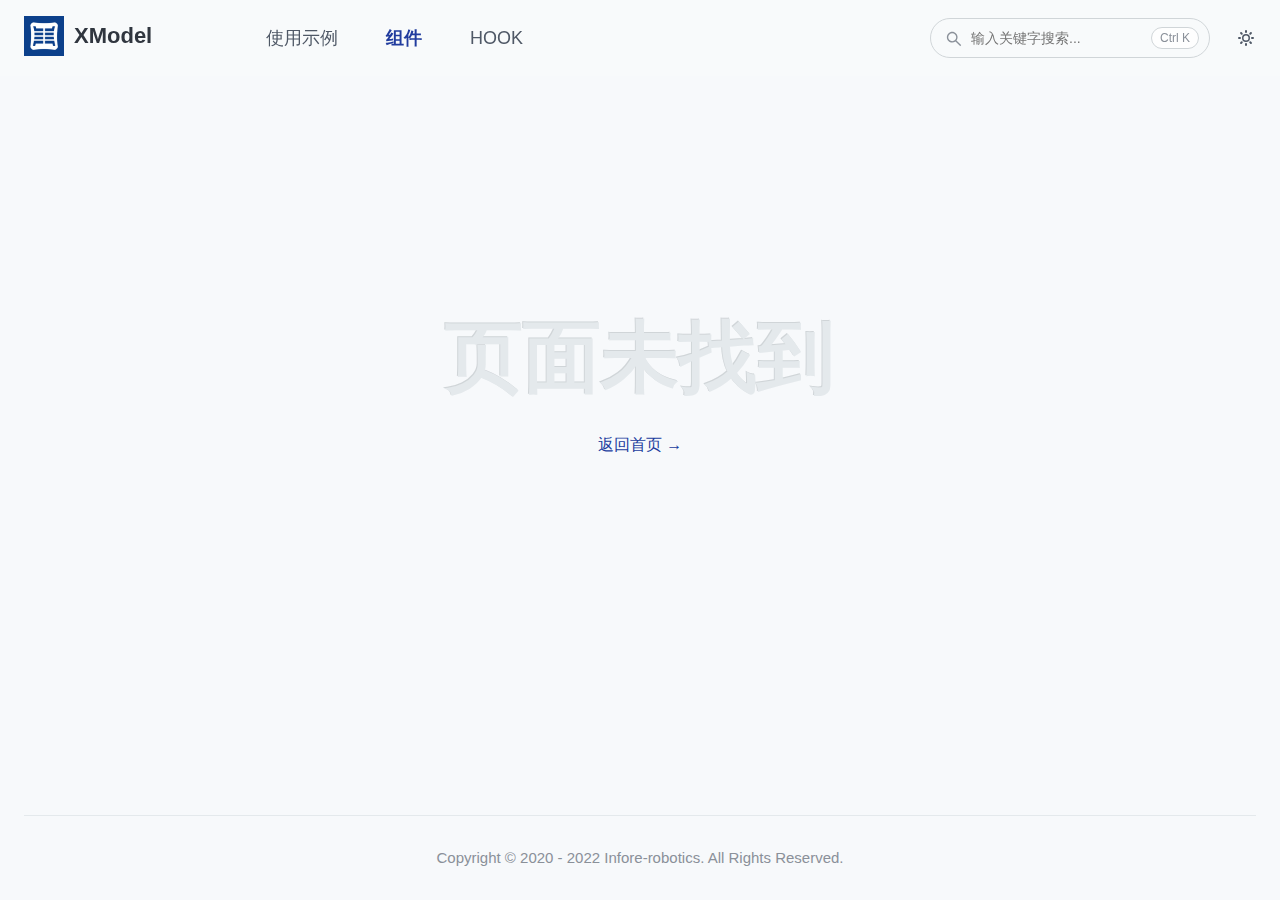
==== components/xeditor/index.html @ ba45d80b "feat: 初始化仓库" ====
<!DOCTYPE html>
<html>
<head>
<meta charset="utf-8">
<meta name="viewport" content="width=device-width, user-scalable=no, initial-scale=1.0, maximum-scale=1.0, minimum-scale=1.0">
<meta http-equiv="X-UA-Compatible" content="ie=edge">
<meta name="keywords" content="盈合机器人,智能机器人,融合AIoT功能的管理系统,工业4.0智能制造,智慧仓储物流,智慧社区">
<meta name="description" content="盈合机器人成立于2020年3月，一直以“智造让国力更强大，科技让生活更美好”的理念，致力研发应用于新零售、社会治理的智能机器人产品集群及融合AIoT功能的管理系统，并提供工业4.0智能制造、智慧仓储物流和智慧社区的综合解决方案。">
<title>XModel</title>
<link rel="stylesheet" href="/umi.954105be.css">
</head>
<body>
<div id="root"></div>
<script src="/umi.51e04bd0.js"></script>
</body>
</html>
---- umi.954105be.css ----
.dumi-default-tabs-nav{position:relative;display:flex;padding:0 12px}.dumi-default-tabs-nav:after{content:"";position:absolute;left:0;bottom:0;width:100%;height:0;border-bottom:1px dashed #e4e9ec}[data-prefers-color=dark] .dumi-default-tabs-nav:after{border-bottom-color:#2a353c}.dumi-default-tabs-nav-wrap{display:flex;white-space:nowrap;overflow:hidden}.dumi-default-tabs-nav-wrap.dumi-default-tabs-nav-wrap-ping-left{box-shadow:5px 0 5px -5px #0000001a inset}.dumi-default-tabs-nav-wrap.dumi-default-tabs-nav-wrap-ping-right~*>.dumi-default-tabs-nav-more{box-shadow:0 0 5px #0000001a}.dumi-default-tabs-nav-list{position:relative;z-index:1;display:flex;transition:transform .2s}.dumi-default-tabs-nav-more{height:100%;cursor:pointer;background:none;border:0;transition:box-shadow .2s}.dumi-default-tabs-tab{display:flex;margin:0 12px}.dumi-default-tabs-tab-btn{padding:0;color:#4f5866;font-size:14px;line-height:36px;border:0;outline:none;background:transparent;box-sizing:border-box;cursor:pointer;transition:all .2s}[data-prefers-color=dark] .dumi-default-tabs-tab-btn{color:#8590a0}.dumi-default-tabs-tab-btn:hover{color:#30363f}[data-prefers-color=dark] .dumi-default-tabs-tab-btn:hover{color:#c6c9cd}.dumi-default-tabs-tab-active .dumi-default-tabs-tab-btn{color:#30363f}[data-prefers-color=dark] .dumi-default-tabs-tab-active .dumi-default-tabs-tab-btn{color:#c6c9cd}.dumi-default-tabs-ink-bar{position:absolute;height:1px;background:#213c9e;transition:left .2s,width .2s;pointer-events:none;bottom:0}[data-prefers-color=dark] .dumi-default-tabs-ink-bar{background:#14245f}.dumi-default-tabs-dropdown{position:absolute;background:inherit;border:1px solid #d0d5d8;max-height:200px;overflow:auto}[data-prefers-color=dark] .dumi-default-tabs-dropdown{border-color:#1c2022}.dumi-default-tabs-dropdown>ul{list-style:none;margin:0;padding:0}.dumi-default-tabs-dropdown>ul>li{padding:4px 12px;font-size:14px;cursor:pointer}.dumi-default-tabs-dropdown>ul>li:hover{color:#213c9e}[data-prefers-color=dark] .dumi-default-tabs-dropdown>ul>li:hover{color:#14245f}.dumi-default-tabs-dropdown>ul>li:not(:last-child){border-bottom:1px dashed #d0d5d8}[data-prefers-color=dark] .dumi-default-tabs-dropdown>ul>li:not(:last-child){border-bottom-color:#1c2022}.dumi-default-tabs-dropdown-hidden,.dumi-default-tabs-tabpane-hidden{display:none}code[class*=language-],pre[class*=language-]{background:#fafafa;color:#383a42;font-family:Fira Code,Fira Mono,Menlo,Consolas,DejaVu Sans Mono,monospace;direction:ltr;text-align:left;white-space:pre;word-spacing:normal;word-break:normal;line-height:1.5;-moz-tab-size:2;-o-tab-size:2;tab-size:2;-webkit-hyphens:none;hyphens:none}code[class*=language-]::-moz-selection,code[class*=language-] *::-moz-selection,pre[class*=language-] *::-moz-selection{background:#e5e5e6;color:inherit}code[class*=language-]::selection,code[class*=language-] *::selection,pre[class*=language-] *::selection{background:#e5e5e6;color:inherit}pre[class*=language-]{padding:1em;margin:.5em 0;overflow:auto;border-radius:.3em}:not(pre)>code[class*=language-]{padding:.2em .3em;border-radius:.3em;white-space:normal}.token.comment,.token.prolog,.token.cdata{color:#a0a1a7}.token.doctype,.token.punctuation,.token.entity{color:#383a42}.token.attr-name,.token.class-name,.token.boolean,.token.constant,.token.number,.token.atrule{color:#b76b01}.token.keyword{color:#a626a4}.token.property,.token.tag,.token.symbol,.token.deleted,.token.important{color:#e45649}.token.selector,.token.string,.token.char,.token.builtin,.token.inserted,.token.regex,.token.attr-value,.token.attr-value>.token.punctuation{color:#50a14f}.token.variable,.token.operator,.token.function{color:#4078f2}.token.url{color:#0184bc}.token.attr-value>.token.punctuation.attr-equals,.token.special-attr>.token.attr-value>.token.value.css{color:#383a42}.language-css .token.selector{color:#e45649}.language-css .token.property{color:#383a42}.language-css .token.function,.language-css .token.url>.token.function{color:#0184bc}.language-css .token.url>.token.string.url{color:#50a14f}.language-css .token.important,.language-css .token.atrule .token.rule,.language-javascript .token.operator{color:#a626a4}.language-javascript .token.template-string>.token.interpolation>.token.interpolation-punctuation.punctuation{color:#ca1243}.language-json .token.operator{color:#383a42}.language-json .token.null.keyword{color:#b76b01}.language-markdown .token.url,.language-markdown .token.url>.token.operator,.language-markdown .token.url-reference.url>.token.string{color:#383a42}.language-markdown .token.url>.token.content{color:#4078f2}.language-markdown .token.url>.token.url,.language-markdown .token.url-reference.url{color:#0184bc}.language-markdown .token.blockquote.punctuation,.language-markdown .token.hr.punctuation{color:#a0a1a7;font-style:italic}.language-markdown .token.code-snippet{color:#50a14f}.language-markdown .token.bold .token.content{color:#b76b01}.language-markdown .token.italic .token.content{color:#a626a4}.language-markdown .token.strike .token.content,.language-markdown .token.strike .token.punctuation,.language-markdown .token.list.punctuation,.language-markdown .token.title.important>.token.punctuation{color:#e45649}.token.bold{font-weight:700}.token.comment,.token.italic{font-style:italic}.token.entity{cursor:help}.token.namespace{opacity:.8}.token.token.tab:not(:empty):before,.token.token.cr:before,.token.token.lf:before,.token.token.space:before{color:#383a4233}div.code-toolbar>.toolbar.toolbar>.toolbar-item{margin-right:.4em}div.code-toolbar>.toolbar.toolbar>.toolbar-item>button,div.code-toolbar>.toolbar.toolbar>.toolbar-item>a,div.code-toolbar>.toolbar.toolbar>.toolbar-item>span{background:#e5e5e6;color:#696c77;padding:.1em .4em;border-radius:.3em}div.code-toolbar>.toolbar.toolbar>.toolbar-item>button:hover,div.code-toolbar>.toolbar.toolbar>.toolbar-item>button:focus,div.code-toolbar>.toolbar.toolbar>.toolbar-item>a:hover,div.code-toolbar>.toolbar.toolbar>.toolbar-item>a:focus,div.code-toolbar>.toolbar.toolbar>.toolbar-item>span:hover,div.code-toolbar>.toolbar.toolbar>.toolbar-item>span:focus{background:#c6c7c7;color:#383a42}.line-highlight.line-highlight{background:#383a420d}.line-highlight.line-highlight:before,.line-highlight.line-highlight[data-end]:after{background:#e5e5e6;color:#383a42;padding:.1em .6em;border-radius:.3em;box-shadow:0 2px #0003}pre[id].linkable-line-numbers.linkable-line-numbers span.line-numbers-rows>span:hover:before{background-color:#383a420d}.line-numbers.line-numbers .line-numbers-rows,.command-line .command-line-prompt{border-right-color:#383a4233}.line-numbers .line-numbers-rows>span:before,.command-line .command-line-prompt>span:before{color:#9d9d9f}.rainbow-braces .token.token.punctuation.brace-level-1,.rainbow-braces .token.token.punctuation.brace-level-5,.rainbow-braces .token.token.punctuation.brace-level-9{color:#e45649}.rainbow-braces .token.token.punctuation.brace-level-2,.rainbow-braces .token.token.punctuation.brace-level-6,.rainbow-braces .token.token.punctuation.brace-level-10{color:#50a14f}.rainbow-braces .token.token.punctuation.brace-level-3,.rainbow-braces .token.token.punctuation.brace-level-7,.rainbow-braces .token.token.punctuation.brace-level-11{color:#4078f2}.rainbow-braces .token.token.punctuation.brace-level-4,.rainbow-braces .token.token.punctuation.brace-level-8,.rainbow-braces .token.token.punctuation.brace-level-12{color:#a626a4}pre.diff-highlight>code .token.token.deleted:not(.prefix),pre>code.diff-highlight .token.token.deleted:not(.prefix){background-color:#ff526626}pre.diff-highlight>code .token.token.deleted:not(.prefix)::-moz-selection,pre.diff-highlight>code .token.token.deleted:not(.prefix) *::-moz-selection,pre>code.diff-highlight .token.token.deleted:not(.prefix)::-moz-selection,pre>code.diff-highlight .token.token.deleted:not(.prefix) *::-moz-selection{background-color:#fb566940}pre.diff-highlight>code .token.token.deleted:not(.prefix)::selection,pre.diff-highlight>code .token.token.deleted:not(.prefix) *::selection,pre>code.diff-highlight .token.token.deleted:not(.prefix)::selection,pre>code.diff-highlight .token.token.deleted:not(.prefix) *::selection{background-color:#fb566940}pre.diff-highlight>code .token.token.inserted:not(.prefix),pre>code.diff-highlight .token.token.inserted:not(.prefix){background-color:#1aff5b26}pre.diff-highlight>code .token.token.inserted:not(.prefix)::-moz-selection,pre.diff-highlight>code .token.token.inserted:not(.prefix) *::-moz-selection,pre>code.diff-highlight .token.token.inserted:not(.prefix)::-moz-selection,pre>code.diff-highlight .token.token.inserted:not(.prefix) *::-moz-selection{background-color:#38e06240}pre.diff-highlight>code .token.token.inserted:not(.prefix)::selection,pre.diff-highlight>code .token.token.inserted:not(.prefix) *::selection,pre>code.diff-highlight .token.token.inserted:not(.prefix)::selection,pre>code.diff-highlight .token.token.inserted:not(.prefix) *::selection{background-color:#38e06240}.prism-previewer.prism-previewer:before,.prism-previewer-gradient.prism-previewer-gradient div{border-color:hsl(0,0,95%)}.prism-previewer-color.prism-previewer-color:before,.prism-previewer-gradient.prism-previewer-gradient div,.prism-previewer-easing.prism-previewer-easing:before{border-radius:.3em}.prism-previewer.prism-previewer:after{border-top-color:hsl(0,0,95%)}.prism-previewer-flipped.prism-previewer-flipped.after{border-bottom-color:hsl(0,0,95%)}.prism-previewer-angle.prism-previewer-angle:before,.prism-previewer-time.prism-previewer-time:before,.prism-previewer-easing.prism-previewer-easing{background:#fff}.prism-previewer-angle.prism-previewer-angle circle,.prism-previewer-time.prism-previewer-time circle{stroke:#383a42;stroke-opacity:1}.prism-previewer-easing.prism-previewer-easing circle,.prism-previewer-easing.prism-previewer-easing path,.prism-previewer-easing.prism-previewer-easing line{stroke:#383a42}.prism-previewer-easing.prism-previewer-easing circle{fill:transparent}[data-prefers-color=dark] .token.doctype,[data-prefers-color=dark] .token.punctuation,[data-prefers-color=dark] .token.entity,[data-prefers-color=dark] code[class*=language-],[data-prefers-color=dark] pre[class*=language-]{color:#8590a0}[data-prefers-color=dark] .token.comment,[data-prefers-color=dark] .token.prolog,[data-prefers-color=dark] .token.cdata{color:#616d7f}.dumi-default-source-code{position:relative;background-color:#fbfcfd;border-bottom-left-radius:4px;border-bottom-right-radius:4px}.dumi-default-source-code-scroll-container{overflow:auto;width:100%;height:100%}.dumi-default-source-code-scroll-content{position:relative;width:-moz-max-content;width:max-content;height:-moz-max-content;height:max-content;min-width:100%;min-height:100%}.dumi-default-source-code-scroll-content>pre.prism-code{width:-moz-max-content;width:max-content;position:relative;overflow:visible}.dumi-default-source-code>pre.prism-code{overflow:auto}.dumi-default-source-code>pre.prism-code,.dumi-default-source-code-scroll-content>pre.prism-code{margin:0;padding:18px 24px;font-size:14px;line-height:1.58;direction:ltr;background:transparent}.dumi-default-source-code>pre.prism-code:before,.dumi-default-source-code-scroll-content>pre.prism-code:before,.dumi-default-source-code>pre.prism-code:after,.dumi-default-source-code-scroll-content>pre.prism-code:after{content:none}.dumi-default-source-code>pre.prism-code>.highlighted,.dumi-default-source-code-scroll-content>pre.prism-code>.highlighted{position:relative;width:calc(100% + 24px);background-color:#eeeff0}.dumi-default-source-code>pre.prism-code>.highlighted .line-cell,.dumi-default-source-code-scroll-content>pre.prism-code>.highlighted .line-cell{position:relative}.dumi-default-source-code>pre.prism-code>.highlighted .line-cell:after,.dumi-default-source-code-scroll-content>pre.prism-code>.highlighted .line-cell:after{content:"";position:absolute;top:0;right:-24px;bottom:0;width:24px;background-color:#eeeff0}.dumi-default-source-code>pre.prism-code>.highlighted:after,.dumi-default-source-code-scroll-content>pre.prism-code>.highlighted:after{content:"";position:absolute;top:0;left:-24px;bottom:0;width:24px;background-color:#eeeff0}.dumi-default-source-code>pre.prism-code>.wrap,.dumi-default-source-code-scroll-content>pre.prism-code>.wrap{display:table-row}.dumi-default-source-code>pre.prism-code>.wrap>.token-line-num,.dumi-default-source-code-scroll-content>pre.prism-code>.wrap>.token-line-num{display:table-cell;text-align:right;padding-right:1em;-webkit-user-select:none;-moz-user-select:none;user-select:none;opacity:.5}.dumi-default-source-code>pre.prism-code>.wrap>.line-cell,.dumi-default-source-code-scroll-content>pre.prism-code>.wrap>.line-cell{display:table-cell;width:100%}.dumi-default-source-code-copy{position:absolute;z-index:2;top:9px;right:12px;display:inline-block;padding:8px 12px;background-color:#fbfcfdcc;border:0;border-radius:2px;cursor:pointer;transition:all .2s}.dumi-default-source-code-copy>svg{width:16px;fill:#98a3aa;transition:fill .2s}[data-prefers-color=dark] .dumi-default-source-code-copy>svg{fill:#4a545a}.dumi-default-source-code-copy:hover>svg{fill:#7c8a93}[data-prefers-color=dark] .dumi-default-source-code-copy:hover>svg{fill:#616e75}.dumi-default-source-code-copy[data-copied]>svg{fill:#208a41}[data-prefers-color=dark] .dumi-default-source-code-copy[data-copied]>svg{fill:#124c24}.dumi-default-source-code:not(:hover) .dumi-default-source-code-copy{opacity:0;visibility:hidden}[data-prefers-color=dark] .dumi-default-source-code{background-color:#020305}[data-prefers-color=dark] .dumi-default-source-code-copy{background-color:#02030533}[data-prefers-color=dark] .dumi-default-source-code>pre.prism-code>.highlighted{background-color:#1c1d1e}[data-prefers-color=dark] .dumi-default-source-code>pre.prism-code>.highlighted:after{background-color:#1c1d1e}[data-prefers-color=dark] .dumi-default-source-code>pre.prism-code>.highlighted .line-cell:after{background-color:#1c1d1e}.dumi-default-source-code-editor{position:relative}.dumi-default-source-code-editor-textarea{position:absolute;z-index:1;display:block;top:0;left:0;width:100%;height:100%;color:transparent;caret-color:#30363f;overflow-wrap:normal;white-space:pre;box-sizing:border-box;background:transparent;opacity:1;border:0;resize:none;outline:none;overflow:hidden;border-bottom-left-radius:3px;border-bottom-right-radius:3px}[data-prefers-color=dark] .dumi-default-source-code-editor-textarea{caret-color:#c6c9cd}[data-prefers-color=dark] .dumi-default-source-code-editor-textarea:focus::-moz-selection{background-color:#14245f4d}[data-prefers-color=dark] .dumi-default-source-code-editor-textarea:focus::selection{background-color:#14245f4d}.dumi-default-source-code-editor:after{content:"";position:absolute;z-index:0;top:0;left:0;width:100%;height:100%;border-bottom-left-radius:3px;border-bottom-right-radius:3px;pointer-events:none}.dumi-default-source-code-editor:focus-within:after{box-shadow:0 0 0 1px #213c9e inset}[data-prefers-color=dark] .dumi-default-source-code-editor:focus-within:after{box-shadow:0 0 0 1px #14245f inset}[data-dumi-tooltip]{position:relative}[data-dumi-tooltip]:before,[data-dumi-tooltip]:after{position:absolute;bottom:100%;left:50%;transform:translate(-50%);display:inline-block;opacity:.7;pointer-events:none;transition:all .2s}[data-dumi-tooltip]:before{content:attr(data-dumi-tooltip);min-width:30px;margin-bottom:8px;padding:5px 8px;color:#fff;font-size:13px;line-height:1.1;white-space:nowrap;background-color:#000;border-radius:2px;box-shadow:0 4px 10px #0000001a;box-sizing:border-box}[data-prefers-color=dark] [data-dumi-tooltip]:before{background-color:#222}[data-dumi-tooltip]:after{content:"";width:0;height:0;border:4px solid transparent;border-top-color:#000}[data-prefers-color=dark] [data-dumi-tooltip]:after{border-top-color:#222}[data-dumi-tooltip]:not(:hover):before,[data-dumi-tooltip]:not(:hover):after{visibility:hidden;opacity:0}[data-dumi-tooltip][data-dumi-tooltip-bottom]:before,[data-dumi-tooltip][data-dumi-tooltip-bottom]:after{bottom:auto;top:100%}[data-dumi-tooltip][data-dumi-tooltip-bottom]:before{margin-top:8px;margin-bottom:0}[data-dumi-tooltip][data-dumi-tooltip-bottom]:after{border-top-color:transparent;border-bottom-color:#000}[data-prefers-color=dark] [data-dumi-tooltip][data-dumi-tooltip-bottom]:after{border-bottom-color:#222}.dumi-default-previewer-actions{display:flex;height:32px;align-items:center;justify-content:center}.dumi-default-previewer-actions:not(:last-child){border-bottom:1px dashed #e4e9ec}[data-prefers-color=dark] .dumi-default-previewer-actions:not(:last-child){border-bottom-color:#2a353c}.dumi-default-previewer-action-btn{display:flex;align-items:center;justify-content:center;width:24px;height:24px;padding:0;border:0;background:transparent;cursor:pointer}.dumi-default-previewer-action-btn>svg{width:16px;fill:#98a3aa;transition:fill .2s}[data-prefers-color=dark] .dumi-default-previewer-action-btn>svg{fill:#4a545a}.dumi-default-previewer-action-btn:hover>svg{fill:#7c8a93}[data-prefers-color=dark] .dumi-default-previewer-action-btn:hover>svg{fill:#616e75}.dumi-default-previewer-action-btn:not(:last-child){margin-inline-end:4px}.dumi-default-previewer-action-sketch>select{position:absolute;-webkit-appearance:none;-moz-appearance:none;appearance:none;width:100%;height:100%;opacity:0;cursor:pointer}.dumi-default-previewer-action-sketch[data-copied]>svg{fill:#208a41}.dumi-default-previewer-tabs-single .dumi-default-tabs-nav{display:none}.dumi-default-previewer-editor-tip-btn{position:absolute;-webkit-appearance:none;-moz-appearance:none;appearance:none;z-index:2;right:42px;top:9px;padding:8px 12px;cursor:help;background:transparent;border:0;transition:all .2s}.dumi-default-previewer-editor-tip-btn>svg{width:16px;fill:#98a3aa}[data-prefers-color=dark] .dumi-default-previewer-editor-tip-btn>svg{fill:#4a545a}.dumi-default-previewer-editor-tip-btn[data-readonly]>span{position:absolute;top:50%;left:50%;display:block;width:16px;height:2px;background:#98a3aa;transform:rotate(45deg) translate(-50%,120%)}.dumi-default-tabs-tabpane:not(:hover) .dumi-default-previewer-editor-tip-btn{opacity:0;visibility:hidden}.dumi-theme-default-tooltip{position:fixed;min-width:30px;margin-bottom:8px;box-sizing:border-box}.dumi-theme-default-tooltip-hidden{display:none}.dumi-theme-default-tooltip-arrow{border:4px solid transparent;opacity:.7}.dumi-theme-default-tooltip-placement-top .dumi-theme-default-tooltip-arrow{border-top-color:#000;transform:translate(-50%,100%)}.dumi-theme-default-tooltip-bottom .dumi-theme-default-tooltip-arrow{border-bottom-color:#000;transform:translateY(-50%,-100%)}.dumi-theme-default-tooltip-content{padding:5px 8px;color:#fff;font-size:13px;line-height:1.1;white-space:nowrap;background-color:#000;opacity:.7;border-radius:2px;box-shadow:0 4px 10px #0000001a;box-sizing:border-box}[data-prefers-color=dark] .dumi-theme-default-tooltip-content{background-color:#222}.dumi-default-previewer{margin:24px 0 32px;border:1px solid #e4e9ec;border-radius:4px;background-color:inherit}[data-prefers-color=dark] .dumi-default-previewer{border-color:#2a353c}[data-dumi-demo-grid] .dumi-default-previewer{margin:0 0 16px}[data-dumi-demo-grid] .dumi-default-previewer:first-child{margin-top:24px}[data-dumi-demo-grid] .dumi-default-previewer:last-child{margin-bottom:32px}.dumi-default-previewer-demo{border-top-left-radius:2px;border-top-right-radius:2px;padding:40px 24px}.dumi-default-previewer-demo>iframe{display:block;width:100%;height:300px;border:0}.dumi-default-previewer-demo[data-iframe]{position:relative;padding:0;border-top:24px solid #e4e9ec;box-sizing:border-box}[data-prefers-color=dark] .dumi-default-previewer-demo[data-iframe]{border-top-color:#2a353c}.dumi-default-previewer-demo[data-iframe]:after{content:"";position:absolute;top:-19px;left:8px;display:inline-block;width:12px;height:12px;border-radius:50%;background-color:#fd6458;box-shadow:20px 0 #ffbf2b,40px 0 #24cc3d}.dumi-default-previewer-demo[data-transform]{transform:translate(0)}.dumi-default-previewer-demo[data-compact]{padding:0}.dumi-default-previewer-demo[data-error][data-compact]{min-height:30px}.dumi-default-previewer-demo[data-error][data-compact]+.dumi-default-previewer-demo-error{border-top-left-radius:3px;border-top-right-radius:3px}.dumi-default-previewer-demo[data-loading]{position:relative}.dumi-default-previewer-demo[data-loading]:before{position:absolute;top:50%;left:50%;content:"";display:block;height:28px;max-height:90%;aspect-ratio:1;border-radius:50%;border:2.8px solid;border-color:#213c9e transparent;box-sizing:border-box;animation:dumi-previewer-loading 1s infinite;transform:translate(-50%,-50%)}[data-prefers-color=dark] .dumi-default-previewer-demo[data-loading]:before{border-color:#14245f transparent}@keyframes dumi-previewer-loading{to{transform:translate(-50%,-50%) rotate(.5turn)}}.dumi-default-previewer-demo[data-loading]>*{opacity:.3!important}.dumi-default-previewer-demo-error{position:relative;margin-top:-30px;height:30px;padding:0 24px;line-height:30px;color:#b23642;font-size:13px;white-space:nowrap;text-overflow:ellipsis;background:#fdf4f5;box-sizing:border-box;overflow:hidden}[data-prefers-color=dark] .dumi-default-previewer-demo-error{color:#c6414e;background:#2a060a}[data-prefers-color=dark] .dumi-default-previewer-demo-error>svg{fill:#c6414e}.dumi-default-previewer-demo-error>svg{width:14px;padding-right:4px;fill:#ce1f31;vertical-align:-.14em}.dumi-default-previewer-meta{border-top:1px solid #e4e9ec}[data-prefers-color=dark] .dumi-default-previewer-meta{border-top-color:#2a353c}.dumi-default-previewer-desc{position:relative}.dumi-default-previewer-desc>.markdown{padding:14px 24px;border-bottom:1px dashed #e4e9ec}[data-prefers-color=dark] .dumi-default-previewer-desc>.markdown{border-bottom-color:#2a353c}.dumi-default-previewer-desc>h5{position:absolute;top:-7px;left:20px;margin:0;padding:0 4px;display:inline-block;font-size:14px;line-height:1;font-weight:700;background:linear-gradient(to top,#fff,#fff 50%,#fff0) 100%}[data-prefers-color=dark] .dumi-default-previewer-desc>h5{background:linear-gradient(to top,#000000f2,#000000f2 50%,#0000) 100%}.dumi-default-previewer-desc>h5>a{color:#30363f}[data-prefers-color=dark] .dumi-default-previewer-desc>h5>a{color:#c6c9cd}.dumi-default-previewer-desc>h5>a:not(:hover){text-decoration:none}.dumi-default-previewer-desc>h5>a>strong{float:inline-start;padding-inline-end:8px;color:#d59200;font-size:12px;line-height:15px}[data-prefers-color=dark] .dumi-default-previewer-desc>h5>a>strong{color:#895e00}.dumi-default-previewer[data-active]{box-shadow:0 0 0 4px #213c9e1a;border-color:#4b6ada}[data-prefers-color=dark] .dumi-default-previewer[data-active]{box-shadow:0 0 0 4px #14245f1a;border-color:#02040a}.dumi-default-previewer[data-debug]{border-color:#ffc23c}[data-prefers-color=dark] .dumi-default-previewer[data-debug]{border-color:#231800}.dumi-default-previewer[data-debug][data-active]{box-shadow:0 0 0 4px #d592001a}[data-prefers-color=dark] .dumi-default-previewer[data-debug][data-active]{box-shadow:0 0 0 4px #895e001a}.dumi-default-container.markdown{padding:18px 0;padding-inline-start:44px;padding-inline-end:16px;border-radius:4px}.dumi-default-container.markdown:not(:first-child){margin-bottom:24px}.dumi-default-container.markdown:not(:last-child){margin-top:32px}.dumi-default-container.markdown>svg{float:left;fill:currentcolor;margin-inline-start:-26px;width:18px}[data-direction=rtl] .dumi-default-container.markdown>svg{float:right}.dumi-default-container.markdown>h4{clear:none;margin:0 0 12px;font-size:15px;line-height:17px}.dumi-default-container.markdown>section{font-size:15px}.dumi-default-container.markdown[data-type=info]{background:#a8b7ed}.dumi-default-container.markdown[data-type=info]>h4,.dumi-default-container.markdown[data-type=info]>svg{color:#383e54}.dumi-default-container.markdown[data-type=info]>section{color:#464646}[data-prefers-color=dark] .dumi-default-container.markdown[data-type=info]{background:#000}[data-prefers-color=dark] .dumi-default-container.markdown[data-type=info]>h4,[data-prefers-color=dark] .dumi-default-container.markdown[data-type=info]>svg{color:#566082}[data-prefers-color=dark] .dumi-default-container.markdown[data-type=info]>section{color:#6c6c6d}.dumi-default-container.markdown[data-type=warning]{background:#fff3da}.dumi-default-container.markdown[data-type=warning]>h4,.dumi-default-container.markdown[data-type=warning]>svg{color:#b78314}.dumi-default-container.markdown[data-type=warning]>section{color:#9e7a2d}[data-prefers-color=dark] .dumi-default-container.markdown[data-type=warning]{background:#2d1f00}[data-prefers-color=dark] .dumi-default-container.markdown[data-type=warning]>h4,[data-prefers-color=dark] .dumi-default-container.markdown[data-type=warning]>svg{color:#cd9417}[data-prefers-color=dark] .dumi-default-container.markdown[data-type=warning]>section{color:#b78c2e}.dumi-default-container.markdown[data-type=success]{background:#dff8e7}.dumi-default-container.markdown[data-type=success]>h4,.dumi-default-container.markdown[data-type=success]>svg{color:#238241}.dumi-default-container.markdown[data-type=success]>section{color:#357047}[data-prefers-color=dark] .dumi-default-container.markdown[data-type=success]{background:#082210}[data-prefers-color=dark] .dumi-default-container.markdown[data-type=success]>h4,[data-prefers-color=dark] .dumi-default-container.markdown[data-type=success]>svg{color:#2a9a4d}[data-prefers-color=dark] .dumi-default-container.markdown[data-type=success]>section{color:#3d8654}.dumi-default-container.markdown[data-type=error]{background:#fdf4f5}.dumi-default-container.markdown[data-type=error]>h4,.dumi-default-container.markdown[data-type=error]>svg{color:#b23642}.dumi-default-container.markdown[data-type=error]>section{color:#955359}[data-prefers-color=dark] .dumi-default-container.markdown[data-type=error]{background:#2a060a}[data-prefers-color=dark] .dumi-default-container.markdown[data-type=error]>h4,[data-prefers-color=dark] .dumi-default-container.markdown[data-type=error]>svg{color:#c6414e}[data-prefers-color=dark] .dumi-default-container.markdown[data-type=error]>section{color:#ad5962}.dumi-default-content-tabs{list-style-type:none;display:flex;align-items:center;height:60px;margin:-48px -48px 48px;padding:0 48px;border-bottom:1px solid #e4e9ec}[data-prefers-color=dark] .dumi-default-content-tabs{border-bottom-color:#2a353c}@media only screen and (max-width: 767px){.dumi-default-content-tabs{margin:-24px -24px 24px;padding:0 24px;height:42px}}[data-no-sidebar] .dumi-default-content-tabs{margin:0 0 48px;padding:0}@media only screen and (max-width: 767px){[data-no-sidebar] .dumi-default-content-tabs{margin-bottom:24px}}.dumi-default-content-tabs>li{height:inherit}.dumi-default-content-tabs>li>button{padding:0;height:inherit;color:#4f5866;font-size:17px;border:0;background:transparent;cursor:pointer;transition:all .2s}[data-prefers-color=dark] .dumi-default-content-tabs>li>button{color:#8590a0}.dumi-default-content-tabs>li>button:hover{color:#213c9e}[data-prefers-color=dark] .dumi-default-content-tabs>li>button:hover{color:#14245f}.dumi-default-content-tabs>li:not(last-child){margin-inline-end:42px}@media only screen and (max-width: 767px){.dumi-default-content-tabs>li:not(last-child){margin-inline-end:20px}}.dumi-default-content-tabs>li[data-active]{position:relative}.dumi-default-content-tabs>li[data-active]>button{color:#30363f}[data-prefers-color=dark] .dumi-default-content-tabs>li[data-active]>button{color:#c6c9cd}.dumi-default-content-tabs>li[data-active]:after{content:"";position:absolute;left:0;right:0;bottom:-1px;height:1px;background-color:#213c9e}[data-prefers-color=dark] .dumi-default-content-tabs>li[data-active]:after{background-color:#14245f}.dumi-default-badge{display:inline-block;margin-inline-start:2px;padding:1px 8px;font-size:12px;font-weight:400;line-height:20px;border-radius:4px;vertical-align:top}.dumi-default-badge:not([type]),.dumi-default-badge[type=info]{color:#213c9e;background:#a0b0eb}[data-prefers-color=dark] .dumi-default-badge:not([type]),[data-prefers-color=dark] .dumi-default-badge[type=info]{color:#213c9e;background:#02040a}.dumi-default-badge[type=warning]{color:#d59200;background:#ffefcb}[data-prefers-color=dark] .dumi-default-badge[type=warning]{color:#d59200;background:#231800}.dumi-default-badge[type=success]{color:#208a41;background:#cbf3d7}[data-prefers-color=dark] .dumi-default-badge[type=success]{color:#208a41;background:#092712}.dumi-default-badge[type=error]{color:#ce1f31;background:#fbe2e5}[data-prefers-color=dark] .dumi-default-badge[type=error]{color:#ce1f31;background:#3c090e}.dumi-default-table{margin:24px 0 32px;transform:translate(0)}.dumi-default-table-content{overflow:auto}.dumi-default-table-content:before,.dumi-default-table-content:after{content:"";display:block;position:fixed;z-index:1;top:0;bottom:0;width:6px;pointer-events:none}.dumi-default-table-content[data-left-folded]:before{left:0;background-image:linear-gradient(to right,#0000001a,#0000)}[data-prefers-color=dark] .dumi-default-table-content[data-left-folded]:before{background-image:linear-gradient(to right,#00000080,#0000)}.dumi-default-table-content[data-right-folded]:after{right:0;background-image:linear-gradient(to left,#0000001a,#0000)}[data-prefers-color=dark] .dumi-default-table-content[data-right-folded]:after{background-image:linear-gradient(to left,#00000080,#0000)}.dumi-default-table-content>table>thead>tr>th,.dumi-default-table-content>table>tr>th{white-space:nowrap}.dumi-default-api-type [data-token="|"],.dumi-default-api-type [data-token="=>"]{padding:0 .5em}.dumi-default-api-type [data-token=";"],.dumi-default-api-type [data-token=":"],.dumi-default-api-type [data-token=","],.dumi-default-api-type [data-token=async],.dumi-default-api-type [data-token="{"]{padding-right:.5em}.dumi-default-api-type [data-token="}"]{padding-left:.5em}.dumi-default-api-release [data-release]+[data-release]{margin-left:.5em}.dumi-default-api-release .dumi-default-badge{transform:scale(.9)}.dumi-default-api-release-name[data-release=deprecated]{text-decoration:line-through}.dumi-default-api-release-modifer[data-release=deprecated]{cursor:help;border-bottom:1px dotted #4f5866}.dumi-default-tree{padding:16px;margin:24px 0 32px;background:#fbfcfd;border:1px solid #e4e9ec;border-radius:2px;color:#30363f;overflow-y:auto}[data-prefers-color=dark] .dumi-default-tree{color:#c6c9cd;background:#020305;border-color:#1c2022}.dumi-default-tree small{padding-left:24px;color:#616d7f;font-size:14px;white-space:nowrap}[data-prefers-color=dark] .dumi-default-tree small{color:#616d7f}.dumi-default-tree small:before{content:"# "}.dumi-default-tree.rc-tree{transition:all .3s;line-height:1.5715;list-style:none;font-size:14px}.dumi-default-tree.rc-tree .rc-tree-treenode{position:relative;display:flex;align-items:flex-start}.dumi-default-tree.rc-tree .rc-tree-treenode:before{position:absolute;top:0;right:0;bottom:4px;left:0;transition:background .3s;content:""}.dumi-default-tree.rc-tree .rc-tree-treenode:hover:before{background:#eeeff0}[data-prefers-color=dark] .dumi-default-tree.rc-tree .rc-tree-treenode:hover:before{background:#1c1d1e}.dumi-default-tree.rc-tree .rc-tree-treenode>*{z-index:1}.dumi-default-tree.rc-tree .rc-tree-treenode span.rc-tree-switcher{display:flex;align-items:center;justify-content:center;width:24px;height:28px;margin-right:2px;line-height:28px;background:transparent;cursor:pointer;flex-shrink:0}.dumi-default-tree.rc-tree .rc-tree-treenode .rc-tree-node-content-wrapper{flex:auto;min-height:28px;margin:0;padding:0 4px;line-height:28px;cursor:pointer;white-space:nowrap}.dumi-default-tree.rc-tree .rc-tree-treenode .rc-tree-node-content-wrapper .rc-tree-iconEle{margin-right:6px;vertical-align:0}.dumi-default-tree.rc-tree.rc-tree-show-line .rc-tree-indent{display:inline-block;height:0;vertical-align:bottom;flex-shrink:0}.dumi-default-tree.rc-tree.rc-tree-show-line .rc-tree-indent-unit{position:relative;display:inline-block;width:24px;height:28px}.dumi-default-tree.rc-tree.rc-tree-show-line .rc-tree-indent-unit:before{position:absolute;top:0;right:12px;bottom:-4px;border-right:1px solid #d9d9d9;content:""}.dumi-default-tree.rc-tree.rc-tree-show-line .rc-tree-indent-unit-end:before{display:none}.dumi-default-tree.rc-tree.rc-tree-show-line .tree-switcher-leaf-line{position:relative;z-index:1;display:inline-block;width:100%;height:100%;text-align:center}.dumi-default-tree.rc-tree.rc-tree-show-line .tree-switcher-leaf-line:before{position:absolute;top:0;bottom:-4px;margin-left:-1px;border-left:1px solid #d9d9d9;content:" "}.dumi-default-tree.rc-tree.rc-tree-show-line .tree-switcher-leaf-line:after{position:absolute;top:0;bottom:14px;width:12px;margin-left:-1px;border-bottom:1px solid #d9d9d9;content:" "}.dumi-default-tree.rc-tree.rc-tree-show-line .rc-tree-treenode-leaf-last .tree-switcher-leaf-line:before{height:14px}.dumi-default-tree-icon{width:16px;color:#30363f;vertical-align:-.225em;display:inline-block}[data-prefers-color=dark] .dumi-default-tree-icon{color:#c6c9cd}.ant-motion-collapse{overflow:hidden;transition:height .2s ease-in-out,opacity .2s ease-in-out!important}#nprogress{pointer-events:none}#nprogress .bar{background:var;position:fixed;z-index:1031;top:0;left:0;width:100%;height:2px}#nprogress .peg{display:block;position:absolute;right:0;width:100px;height:100%;box-shadow:0 0 10px #213c9e,0 0 5px #213c9e;opacity:1;transform:rotate(3deg) translateY(-4px)}#nprogress .spinner{display:block;position:fixed;z-index:1031;top:15px;right:15px}#nprogress .spinner-icon{width:18px;height:18px;box-sizing:border-box;border:solid 2px transparent;border-top-color:#213c9e;border-left-color:#213c9e;border-radius:50%;animation:nprogress-spinner .4s linear infinite}.nprogress-custom-parent{overflow:hidden;position:relative}.nprogress-custom-parent #nprogress .spinner,.nprogress-custom-parent #nprogress .bar{position:absolute}@keyframes nprogress-spinner{0%{transform:rotate(0)}to{transform:rotate(360deg)}}@keyframes react-loading-skeleton{to{transform:translate(100%)}}.react-loading-skeleton{--base-color: #ebebeb;--highlight-color: #f5f5f5;--animation-duration: 1.5s;--animation-direction: normal;--pseudo-element-display: block;background-color:var(--base-color);width:100%;border-radius:.25rem;display:inline-flex;line-height:1;position:relative;-webkit-user-select:none;-moz-user-select:none;user-select:none;overflow:hidden}.react-loading-skeleton:after{content:" ";display:var(--pseudo-element-display);position:absolute;top:0;left:0;right:0;height:100%;background-repeat:no-repeat;background-image:var( --custom-highlight-background, linear-gradient( 90deg, var(--base-color) 0%, var(--highlight-color) 50%, var(--base-color) 100% ) );transform:translate(-100%);animation-name:react-loading-skeleton;animation-direction:var(--animation-direction);animation-duration:var(--animation-duration);animation-timing-function:ease-in-out;animation-iteration-count:infinite}@media (prefers-reduced-motion){.react-loading-skeleton{--pseudo-element-display: none}}.dumi-default-loading-skeleton .react-loading-skeleton{margin-block-end:.38em}.dumi-default-loading-skeleton .react-loading-skeleton.first-line{width:calc(100% - 2em);margin-inline-start:2em}[data-prefers-color=dark] .dumi-default-loading-skeleton .react-loading-skeleton{--highlight-color: rgba(198, 201, 205, .22);--base-color: #30363f}
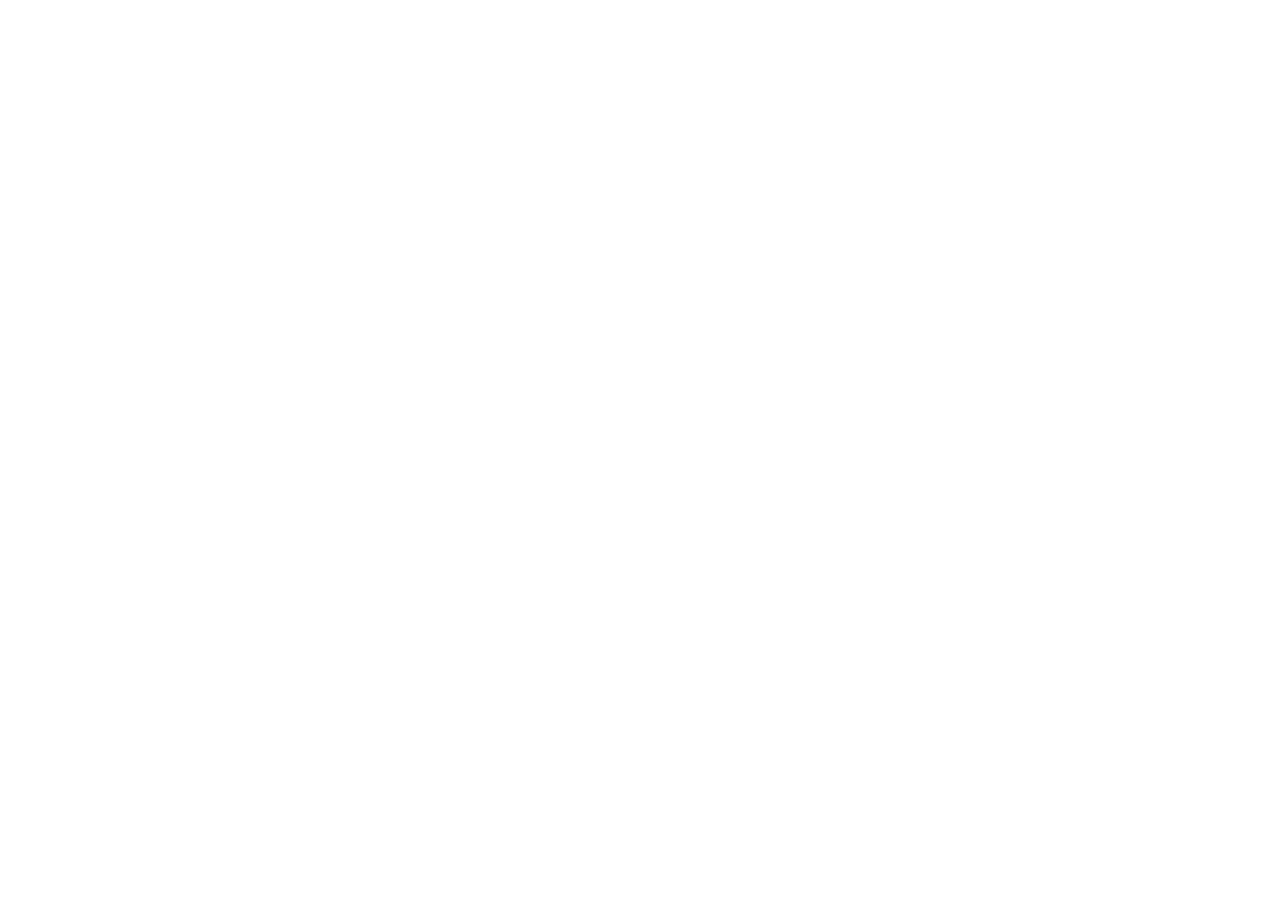
==== commit 92225e49: "chore: 打包配置调整" ====
--- a/components/xeditor/index.html
+++ b/components/xeditor/index.html
@@ -7,10 +7,10 @@
 <meta name="keywords" content="盈合机器人,智能机器人,融合AIoT功能的管理系统,工业4.0智能制造,智慧仓储物流,智慧社区">
 <meta name="description" content="盈合机器人成立于2020年3月，一直以“智造让国力更强大，科技让生活更美好”的理念，致力研发应用于新零售、社会治理的智能机器人产品集群及融合AIoT功能的管理系统，并提供工业4.0智能制造、智慧仓储物流和智慧社区的综合解决方案。">
 <title>XModel</title>
-<link rel="stylesheet" href="/umi.954105be.css">
+<link rel="stylesheet" href="/xmodel/umi.954105be.css">
 </head>
 <body>
 <div id="root"></div>
-<script src="/umi.51e04bd0.js"></script>
+<script src="/xmodel/umi.1c305b02.js"></script>
 </body>
 </html>